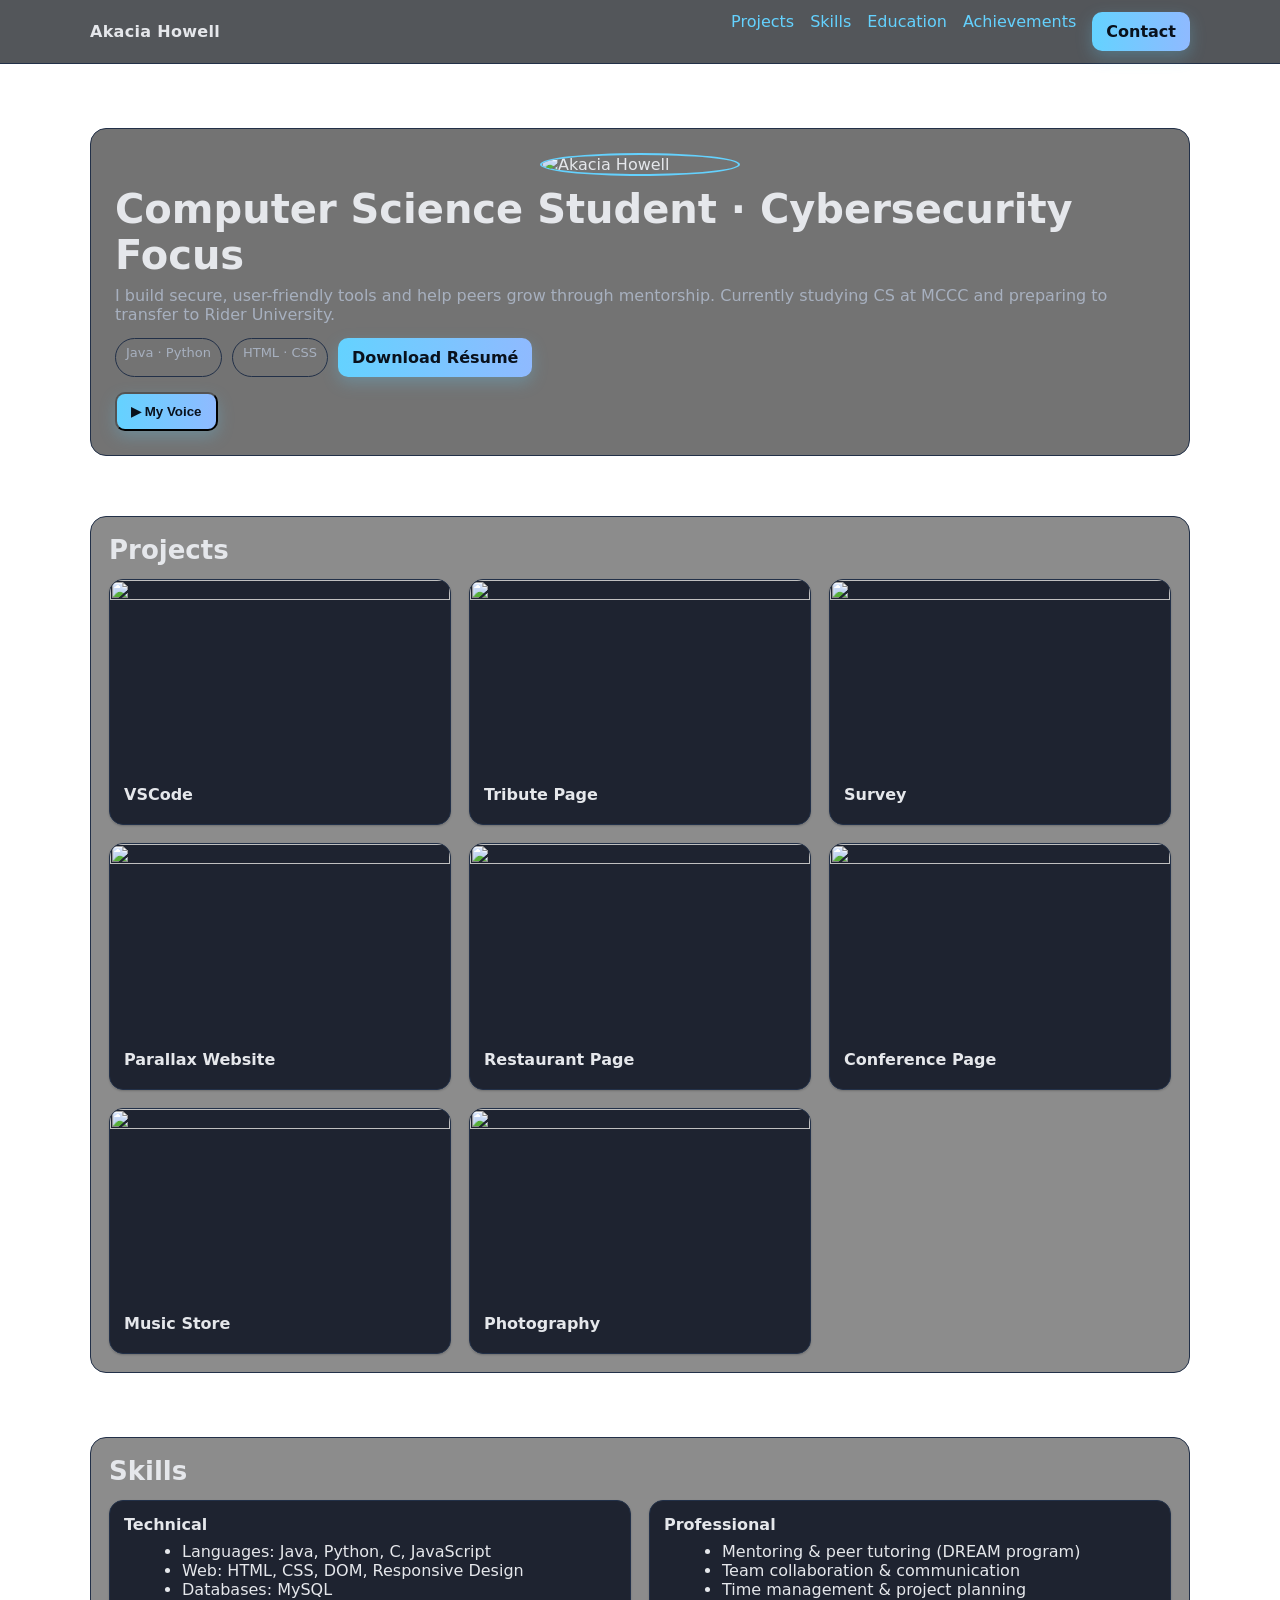
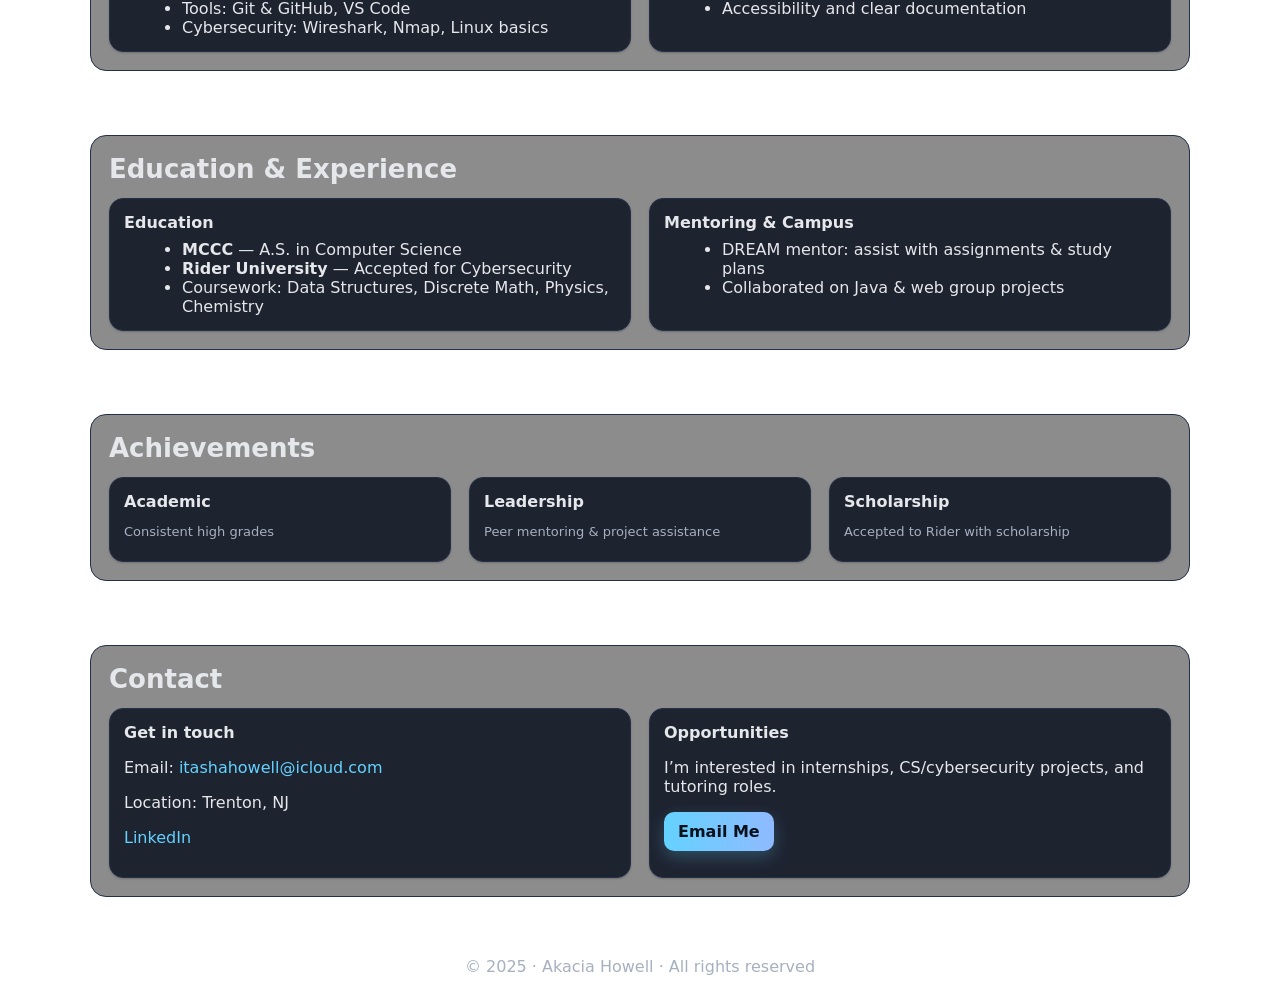
==== index.html @ 45a3fd82 "Create index.html" ====
<!DOCTYPE html>
<html>
<head>
  <meta charset="utf-8">
  <meta http-equiv="refresh" content="0; url=Website%20Project/index.html">
  <title>Redirecting…</title>
</head>
<body>
  <p>If you are not redirected automatically,
     <a href="Website%20Project/index.html">click here</a>.
  </p>
</body>
</html>
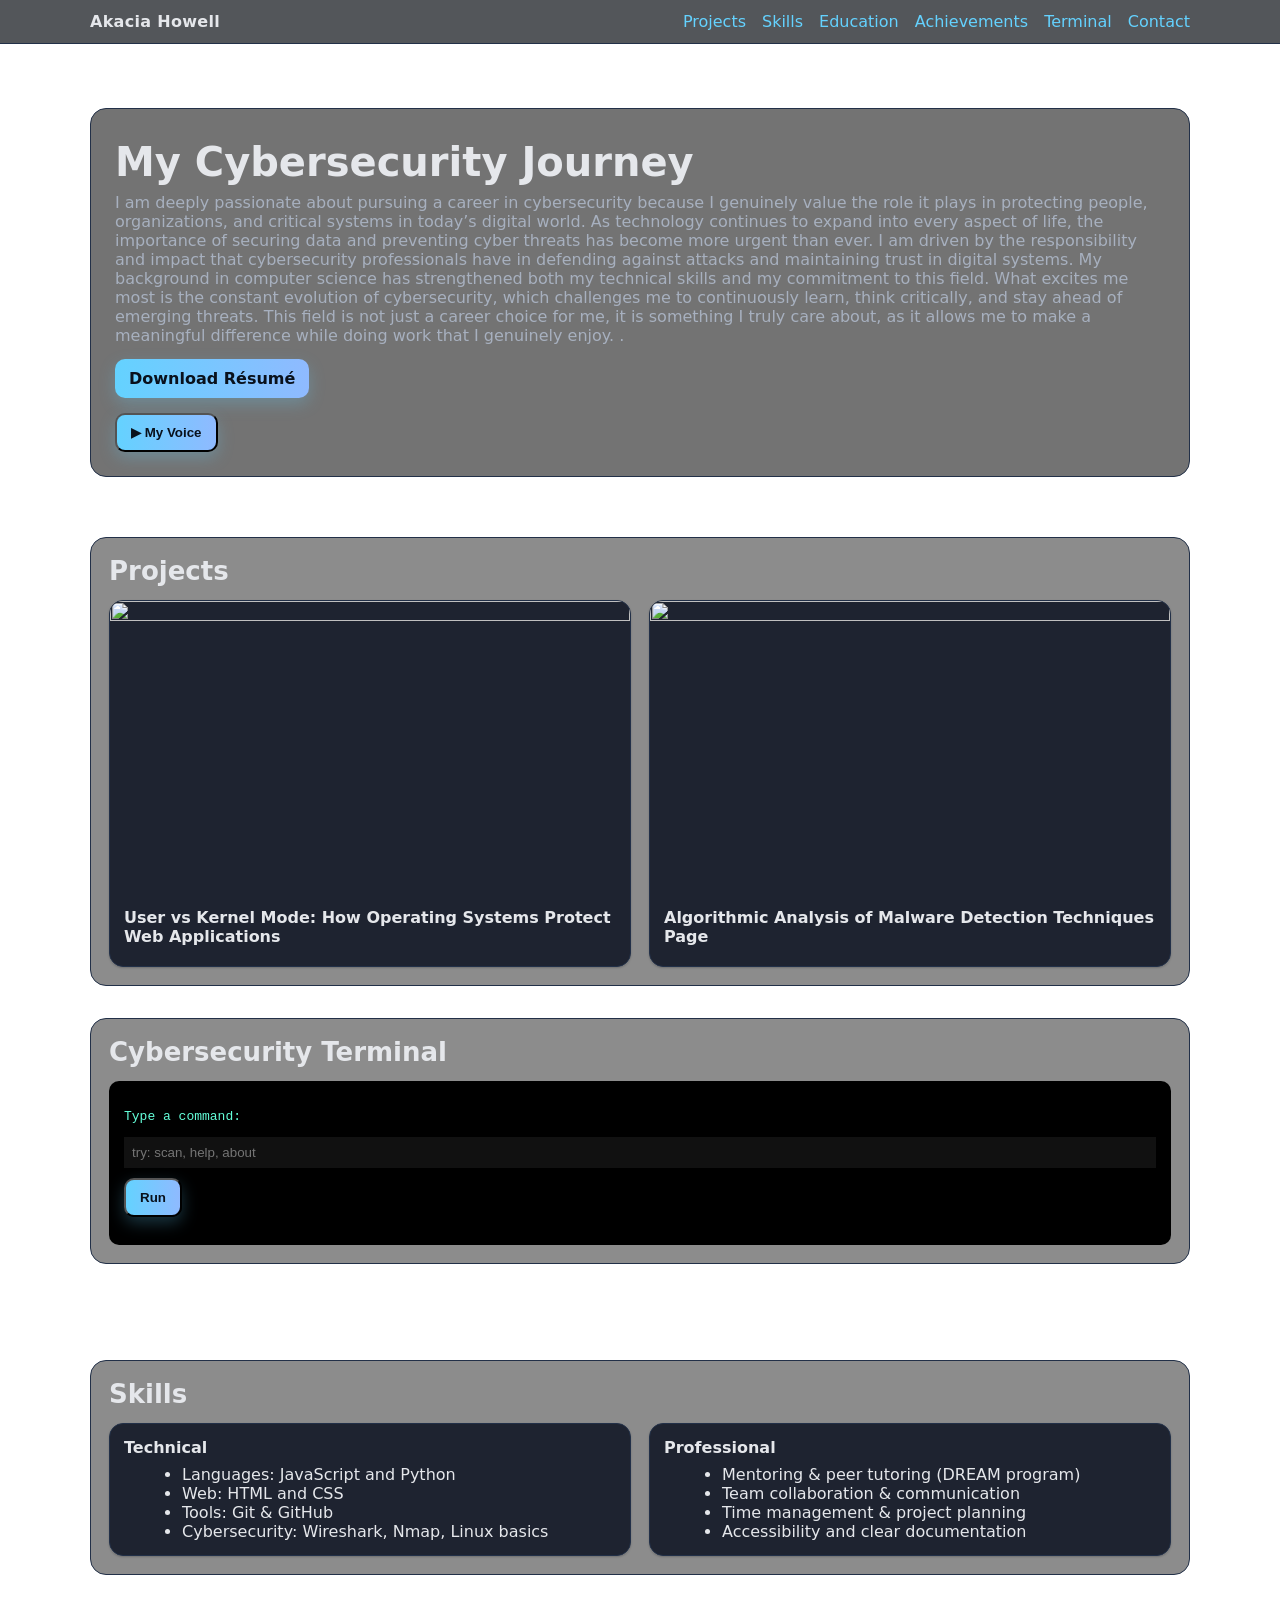
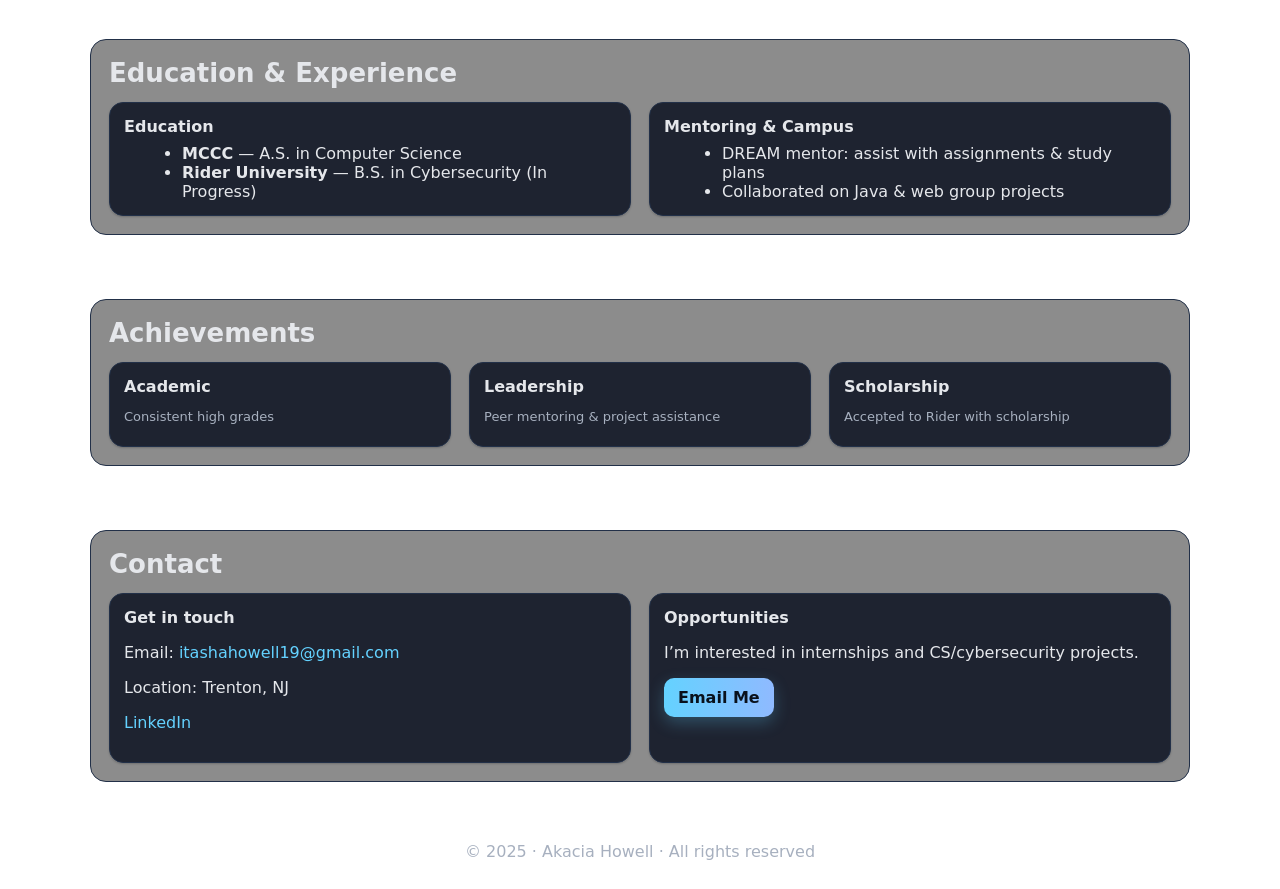
==== commit 01fb94a7: "Update index.html" ====
--- a/index.html
+++ b/index.html
@@ -1,13 +1,320 @@
 <!DOCTYPE html>
-<html>
+<html lang="en">
 <head>
-  <meta charset="utf-8">
-  <meta http-equiv="refresh" content="0; url=Website%20Project/index.html">
-  <title>Redirecting…</title>
+  <meta charset="UTF-8" />
+  <meta name="viewport" content="width=device-width, initial-scale=1" />
+  <title>Akacia Howell — Portfolio</title>
+  <meta name="description" content="Portfolio of Akacia Howell — Computer Science student focusing on Cybersecurity. Projects, skills, achievements, and contact." />
+  <style>
+    :root{
+      --bg:#0b0f14;
+      --card:#121826;
+      --ink:#e5e7eb;
+      --muted:#a7b0bf;
+      --brand:#64d2ff;
+      --ring:#223048;
+      --accent:#9dff90;
+    }
+    *{box-sizing:border-box}
+    body{
+      margin:0;
+      font-family: system-ui, -apple-system, Segoe UI, Roboto, Arial, sans-serif;
+      color:var(--ink);
+      background: url('https://images.wallpapersden.com/image/download/cybersecurity-core_bmdrZ2mUmZqaraWkpJRmbmdsrWZlbWU.jpg') no-repeat center center fixed;
+      background-size: cover;
+    }
+    a{color:var(--brand); text-decoration:none}
+    a:hover{opacity:.9}
+    .wrap{max-width:1100px; margin:0 auto; padding:0 20px}
+    header{
+      position:sticky; top:0; z-index:10;
+      background:rgba(11,15,20,.7); backdrop-filter: blur(6px);
+      border-bottom:1px solid var(--ring);
+    }
+    .nav{
+      display:flex; align-items:center; justify-content:space-between;
+      gap:12px; padding:12px 0;
+    }
+    .nav .brand{font-weight:700; letter-spacing:.3px}
+    .nav ul{display:flex; gap:16px; list-style:none; margin:0; padding:0}
+    .btn{
+      display:inline-block; padding:10px 14px; border-radius:10px;
+      background:linear-gradient(90deg, var(--brand), #8fbaff);
+      color:#09111c; font-weight:700; box-shadow:0 6px 16px rgba(100,210,255,.25);
+      cursor:pointer;
+    }
+
+    .hero{
+      padding:64px 0 28px;
+    }
+    .hero .frame{
+      background:rgba(0,0,0,.55);
+      border:1px solid var(--ring);
+      border-radius:16px;
+      padding:24px;
+    }
+    .hero h1{font-size:clamp(28px, 4vw, 40px); margin:6px 0 8px}
+    .hero p{color:var(--muted); margin:6px 0}
+    .hero img{width:200px; border-radius:50%; border:2px solid var(--brand); display:block; margin:0 auto 10px}
+    .badges{display:flex; gap:10px; flex-wrap:wrap; margin-top:14px}
+    .chip{
+      padding:6px 10px; border:1px solid var(--ring); border-radius:999px;
+      color:var(--muted); font-size:13px
+    }
+
+    section{padding:32px 0}
+    section .panel{background:rgba(0,0,0,.45); border:1px solid var(--ring); border-radius:16px; padding:18px}
+    h2{font-size:clamp(20px, 3vw, 26px); margin:0 0 14px}
+
+    .grid{display:grid; gap:18px; grid-template-columns: repeat(auto-fit, minmax(260px, 1fr));}
+    .card{
+      background:rgba(18,24,38,0.9); border:1px solid var(--ring);
+      border-radius:14px; overflow:hidden; transition:transform .15s ease, box-shadow .15s ease;
+      box-shadow:0 1px 2px rgba(0,0,0,.2);
+    }
+    .card:hover{transform:translateY(-3px); box-shadow:0 10px 24px rgba(0,0,0,.35)}
+    .thumb{width:100%; aspect-ratio:16/9; object-fit:cover; display:block}
+    .body{padding:14px}
+    .title{font-weight:700; margin:0 0 6px}
+    .meta{font-size:13px; color:var(--muted); margin-bottom:8px}
+    .pill{display:inline-block; padding:4px 8px; border-radius:8px; background:#0e2136; color:#b7d3ff; font-size:12px; margin-right:6px; border:1px solid #274467;}
+
+    .two-col{display:grid; gap:18px; grid-template-columns: repeat(auto-fit, minmax(260px,1fr));}
+    ul.clean{margin:8px 0 0 18px}
+    footer{padding:28px 0; text-align:center; color:var(--muted)}
+
+    /* Card links */
+    .card-link{
+      text-decoration:none;
+      color:inherit;
+      display:block;
+    }
+  </style>
 </head>
 <body>
-  <p>If you are not redirected automatically,
-     <a href="Website%20Project/index.html">click here</a>.
-  </p>
+
+  <header>
+    <div class="wrap nav">
+      <div class="brand">Akacia Howell</div>
+      <nav aria-label="Main">
+        <ul>
+          <li><a href="#projects">Projects</a></li>
+          <li><a href="#skills">Skills</a></li>
+          <li><a href="#edu">Education</a></li>
+          <li><a href="#achievements">Achievements</a></li>
+	  <li><a href="#terminal">Terminal</a></li>
+          <li><a href="#contact">Contact</a></li>
+        </ul>
+      </nav>
+    </div>
+  </header>
+
+  <!-- Hero -->
+  <section class="hero">
+    <div class="wrap frame">
+      <h1> My Cybersecurity Journey</h1>
+      <p>I am deeply passionate about pursuing a career in cybersecurity because I genuinely value the role it plays in protecting people, organizations, and critical systems in today’s digital world. As technology continues to expand into every aspect of life, the importance of securing data and preventing cyber threats has become more urgent than ever. I am driven by the responsibility and impact that cybersecurity professionals have in defending against attacks and maintaining trust in digital systems. My background in computer science has strengthened both my technical skills and my commitment to this field. What excites me most is the constant evolution of cybersecurity, which challenges me to continuously learn, think critically, and stay ahead of emerging threats. This field is not just a career choice for me, it is something I truly care about, as it allows me to make a meaningful difference while doing work that I genuinely enjoy.
+.</p>
+
+      <div class="badges">
+        <a class="btn" href="AkaciaHowell Resume.pdf" download>Download Résumé</a>
+      </div>
+
+      <div style="margin-top:15px;">
+        <button class="btn" id="voiceButton">▶ My Voice</button>
+      </div>
+
+      <audio id="mysound" preload="auto">
+        <source src="myvoice.mp3" type="audio/mpeg" />
+      </audio>
+
+    </div>
+  </section>
+
+<!-- Research Projects -->
+<section id="projects">
+  <div class="wrap panel">
+    <h2>Projects</h2>
+    <div class="grid">
+
+      <!-- User vs Kernel Mode: How Operating Systems Protect Web Applications -->
+      <a href="How Operating Systems Protect Web Appliactions.pdf" class="card-link" target="_blank">
+        <article class="card">
+          <img class="thumb" src="https://tse1.mm.bing.net/th/id/OIP.zcaRZOzf8JNSwnL45Ed6wQHaEK?pid=ImgDet&w=187&h=105&c=7&dpr=1.3&o=7&rm=3">
+          <div class="body"><p class="title">User vs Kernel Mode: How Operating Systems Protect Web Applications</p></div>
+        </article>
+      </a>
+
+      <!-- Algorithmic Analysis of Malware Detection Techniques -->
+      <a href="Algorithmic Analysis of Malware Detection Techniques.pdf" class="card-link" target="_blank">
+        <article class="card">
+          <img class="thumb" src="https://tse4.mm.bing.net/th/id/OIP.L10CEeFWBJIqOmSwmkCFOAHaEK?rs=1&pid=ImgDetMain&o=7&rm=3">
+          <div class="body"><p class="title">Algorithmic Analysis of Malware Detection Techniques Page</p></div>
+        </article>
+      </a>
+
+    </div>
+  </div>
+<section id="terminal">
+  <div class="wrap panel">
+    <h2>Cybersecurity Terminal</h2>
+
+    <div style="background:black; padding:15px; border-radius:10px; font-family:monospace;">
+      <p style="color:#64ffda;">Type a command:</p>
+
+      <input id="cmd" placeholder="try: scan, help, about" 
+             style="width:100%; padding:8px; background:#111; color:white; border:none; outline:none;">
+
+      <button class="btn" onclick="runCommand()" style="margin-top:10px;">Run</button>
+
+      <p id="output" style="margin-top:10px; color:#9dff90;"></p>
+    </div>
+  </div>
+</section>
+</section>
+  <!-- Skills -->
+  <section id="skills">
+    <div class="wrap panel">
+      <h2>Skills</h2>
+      <div class="two-col">
+        <div class="card body">
+          <p class="title">Technical</p>
+          <ul class="clean">
+            <li>Languages: JavaScript and Python</li>
+            <li>Web: HTML and CSS</li>
+            <li>Tools: Git & GitHub
+            <li>Cybersecurity: Wireshark, Nmap, Linux basics</li>
+          </ul>
+        </div>
+
+        <div class="card body">
+          <p class="title">Professional</p>
+          <ul class="clean">
+            <li>Mentoring & peer tutoring (DREAM program)</li>
+            <li>Team collaboration & communication</li>
+            <li>Time management & project planning</li>
+            <li>Accessibility and clear documentation</li>
+          </ul>
+        </div>
+      </div>
+    </div>
+  </section>
+
+  <!-- Education -->
+  <section id="edu">
+    <div class="wrap panel">
+      <h2>Education & Experience</h2>
+      <div class="two-col">
+        <div class="card body">
+          <p class="title">Education</p>
+          <ul class="clean">
+            <li><strong>MCCC</strong> — A.S. in Computer Science</li>
+            <li><strong>Rider University</strong> — B.S. in Cybersecurity (In Progress)</li>
+          </ul>
+        </div>
+
+        <div class="card body">
+          <p class="title">Mentoring & Campus</p>
+          <ul class="clean">
+            <li>DREAM mentor: assist with assignments & study plans</li>
+            <li>Collaborated on Java & web group projects</li>
+          </ul>
+        </div>
+      </div>
+    </div>
+  </section>
+
+  <!-- Achievements -->
+  <section id="achievements">
+    <div class="wrap panel">
+      <h2>Achievements</h2>
+      <div class="grid">
+        <div class="card body">
+          <p class="title">Academic</p>
+          <p class="meta">Consistent high grades</p>
+        </div>
+        <div class="card body">
+          <p class="title">Leadership</p>
+          <p class="meta">Peer mentoring & project assistance</p>
+        </div>
+        <div class="card body">
+          <p class="title">Scholarship</p>
+          <p class="meta">Accepted to Rider with scholarship</p>
+        </div>
+      </div>
+    </div>
+  </section>
+
+  <!-- Contact -->
+  <section id="contact">
+    <div class="wrap panel">
+      <h2>Contact</h2>
+      <div class="two-col">
+        <div class="card body">
+          <p class="title">Get in touch</p>
+          <p>Email: <a href="mailto:itashahowell19@gamil.com">itashahowell19@gmail.com</a></p>
+          <p>Location: Trenton, NJ</p>
+          <p><a href="https://www.linkedin.com/" target="_blank">LinkedIn</a></p>
+        </div>
+
+        <div class="card body">
+          <p class="title">Opportunities</p>
+          <p>I’m interested in internships and CS/cybersecurity projects.</p>
+          <a class="btn" href="mailto:itashahowell@icloud.com?subject=Opportunity for Akacia">Email Me</a>
+        </div>
+      </div>
+    </div>
+  </section>
+
+  <footer>
+    <div class="wrap">© 2025 · Akacia Howell · All rights reserved</div>
+  </footer>
+
+  <script>
+    const audio = document.getElementById("mysound");
+    const button = document.getElementById("voiceButton");
+
+    button.addEventListener("click", () => {
+      if (audio.paused) {
+        audio.play();
+        button.textContent = "⏸ Pause";
+      } else {
+        audio.pause();
+        button.textContent = "▶ My Voice";
+      }
+    });
+
+    audio.addEventListener("ended", () => {
+      button.textContent = "▶ My Voice";
+    });
+  </script>
+<script>
+function runCommand(){
+  const input = document.getElementById("cmd").value.toLowerCase();
+  let output = "";
+
+  if(input === "scan"){
+    output = "Scanning system... ✔ No threats found.";
+  } 
+  else if(input === "help"){
+    output = "Available commands: scan, help, about";
+  } 
+  else if(input === "about"){
+    output = "This terminal simulates cybersecurity commands used in analysis.";
+  } 
+  else{
+    output = "Command not recognized. Type 'help'.";
+  }
+
+  document.getElementById("output").innerText = output;
+}
+</script>
+<script>
+document.getElementById("cmd").addEventListener("keypress", function(e){
+  if(e.key === "Enter"){
+    runCommand();
+  }
+});
+</script>
 </body>
 </html>
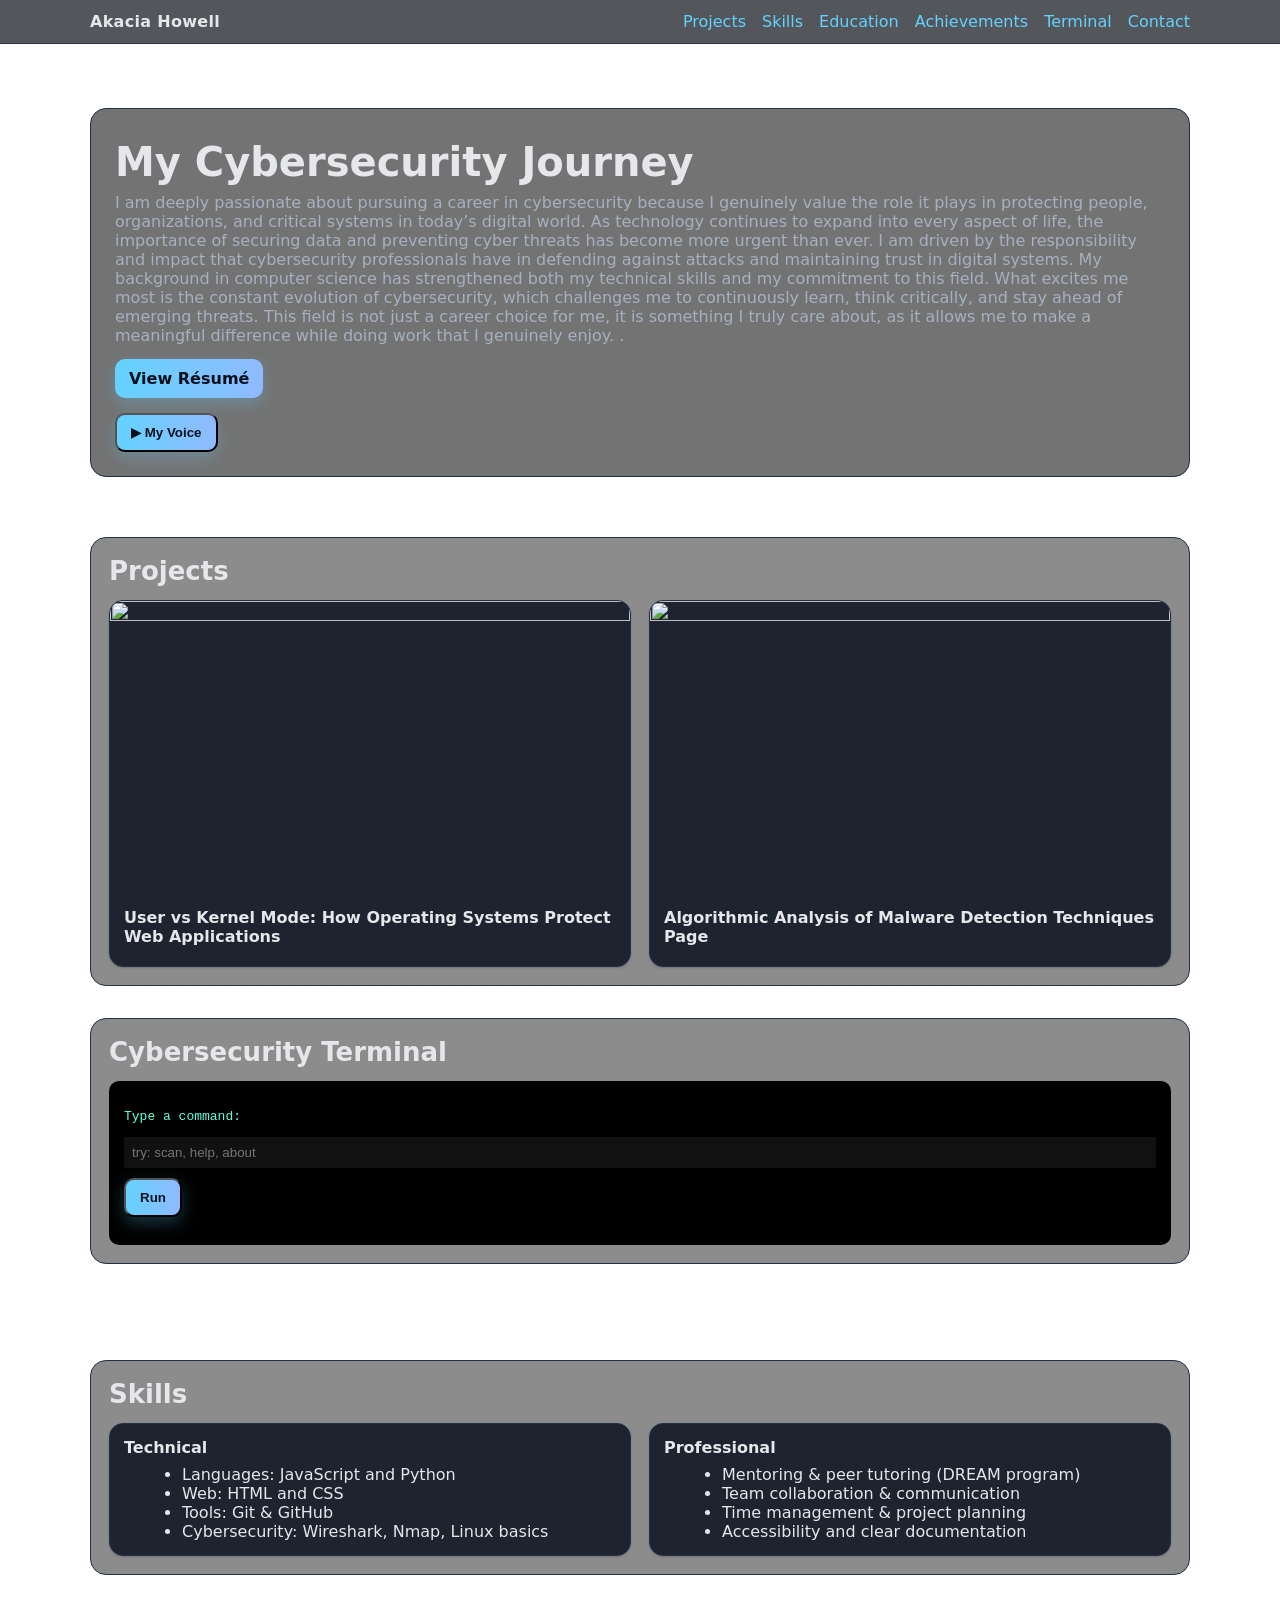
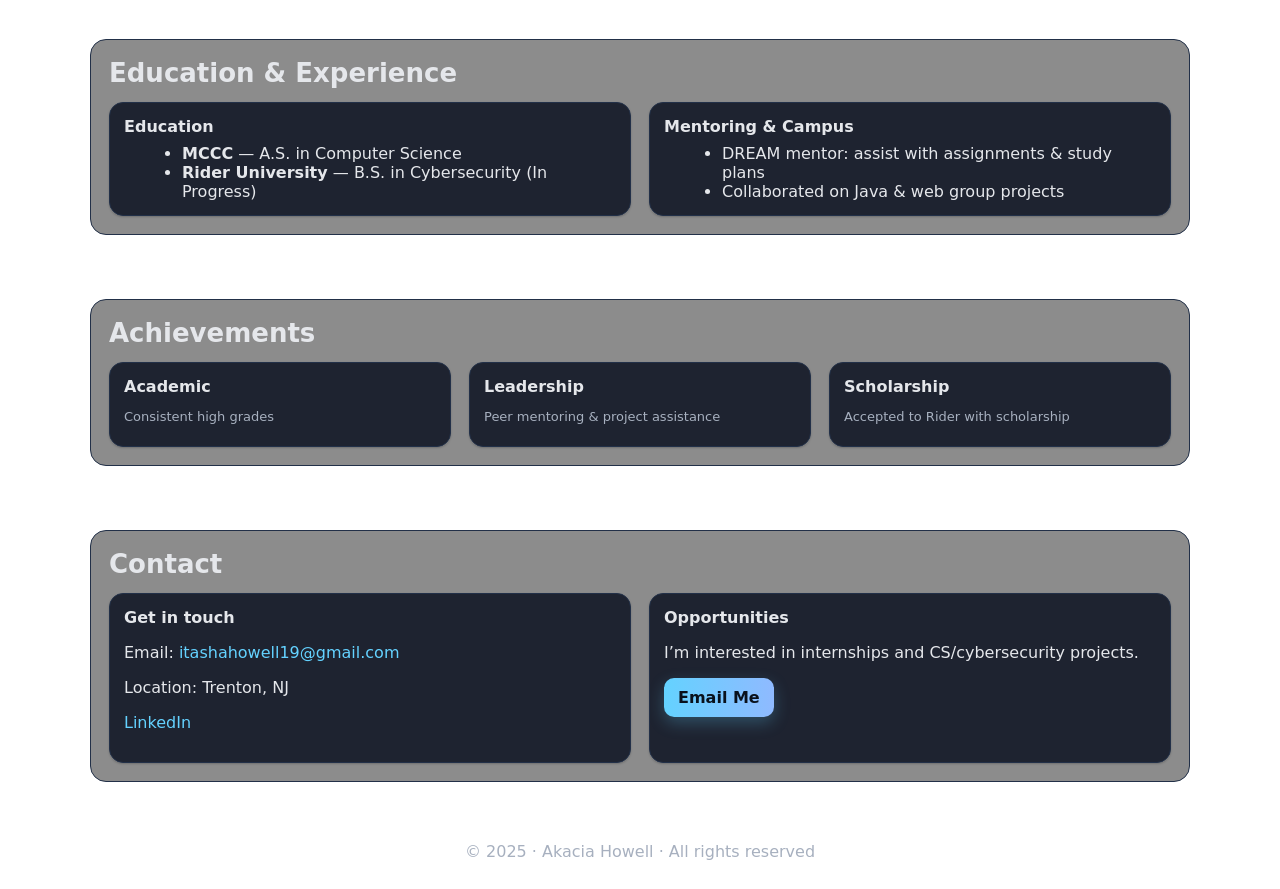
==== commit 82af56fd: "Update index.html" ====
--- a/index.html
+++ b/index.html
@@ -117,7 +117,7 @@
 .</p>
 
       <div class="badges">
-        <a class="btn" href="AkaciaHowell Resume.pdf" download>Download Résumé</a>
+      <a class="btn" href="AkaciaHowell Resume.pdf" target="_blank">View Résumé</a>
       </div>
 
       <div style="margin-top:15px;">
@@ -260,7 +260,7 @@
         <div class="card body">
           <p class="title">Opportunities</p>
           <p>I’m interested in internships and CS/cybersecurity projects.</p>
-          <a class="btn" href="mailto:itashahowell@icloud.com?subject=Opportunity for Akacia">Email Me</a>
+          <a class="btn" href="mailto:itashahowell19@gmail.com?subject=Opportunity for Akacia">Email Me</a>
         </div>
       </div>
     </div>
@@ -318,3 +318,4 @@
 </script>
 </body>
 </html>
+
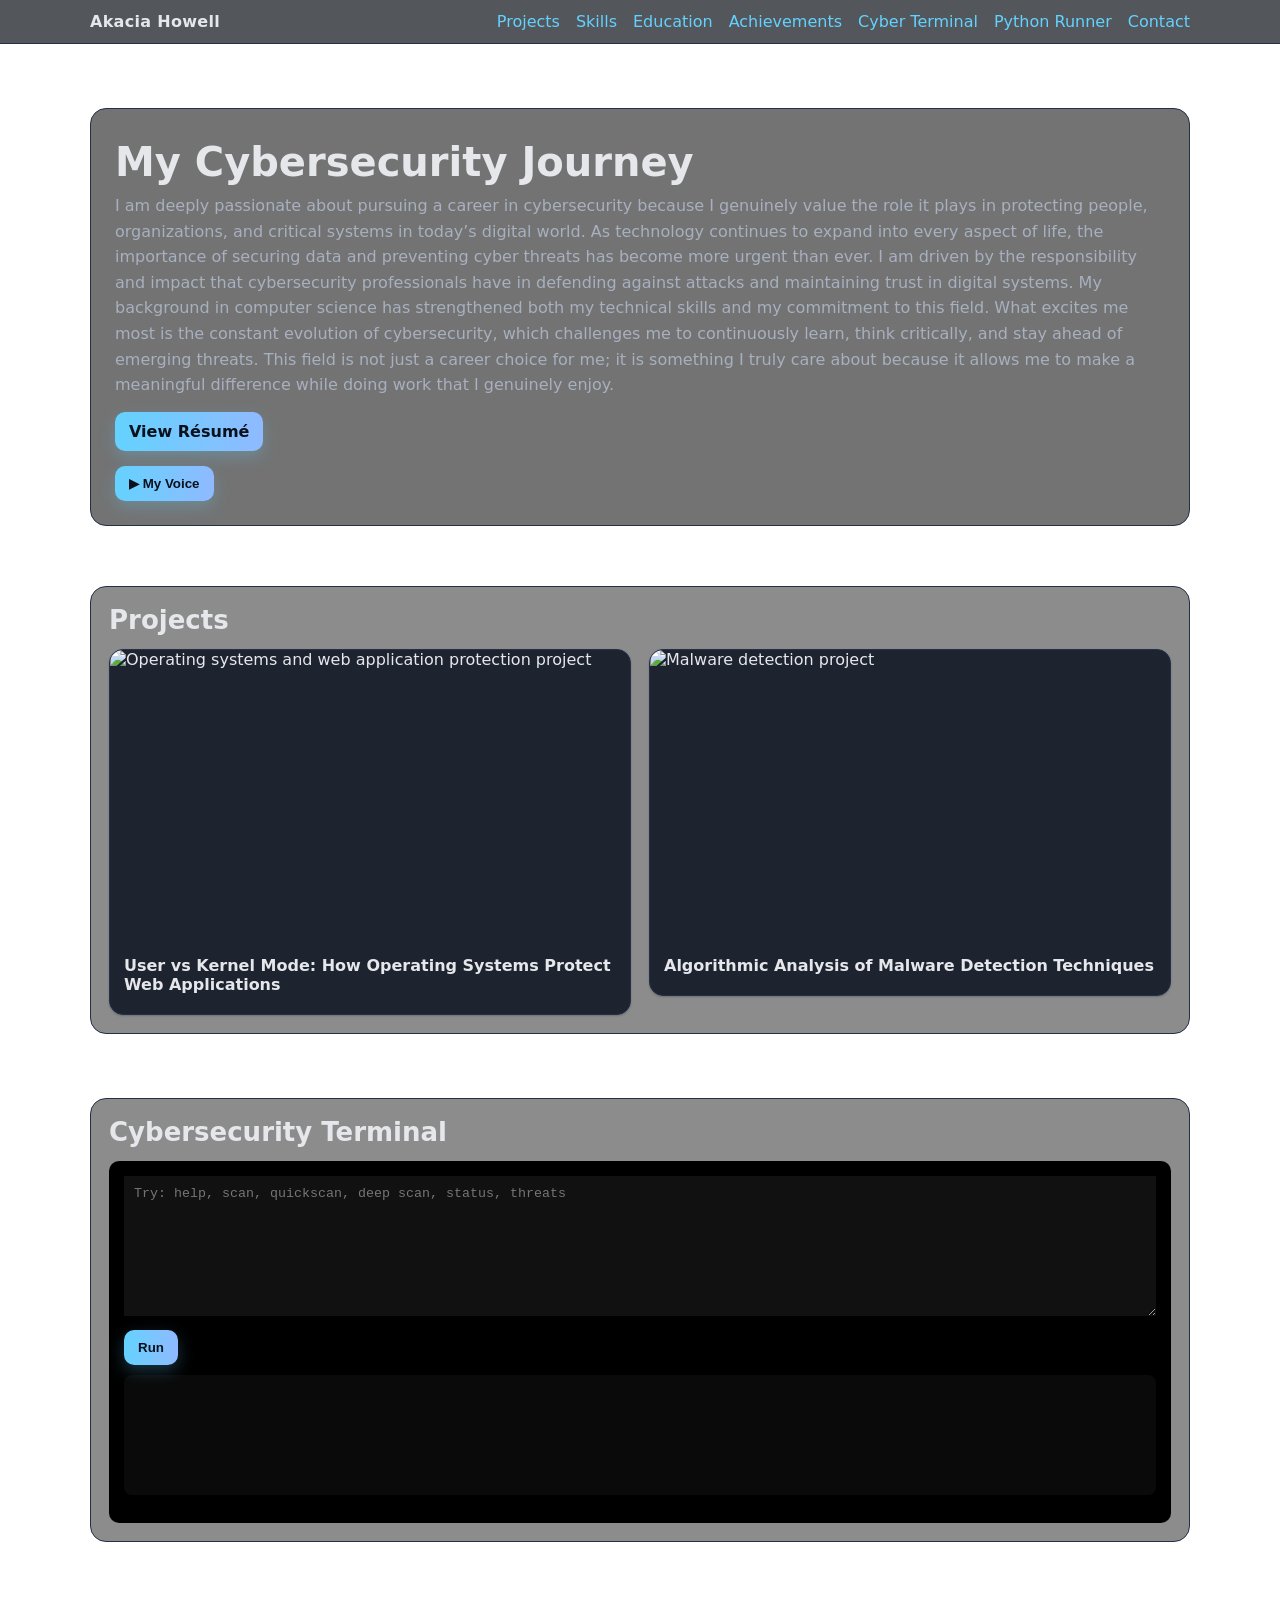
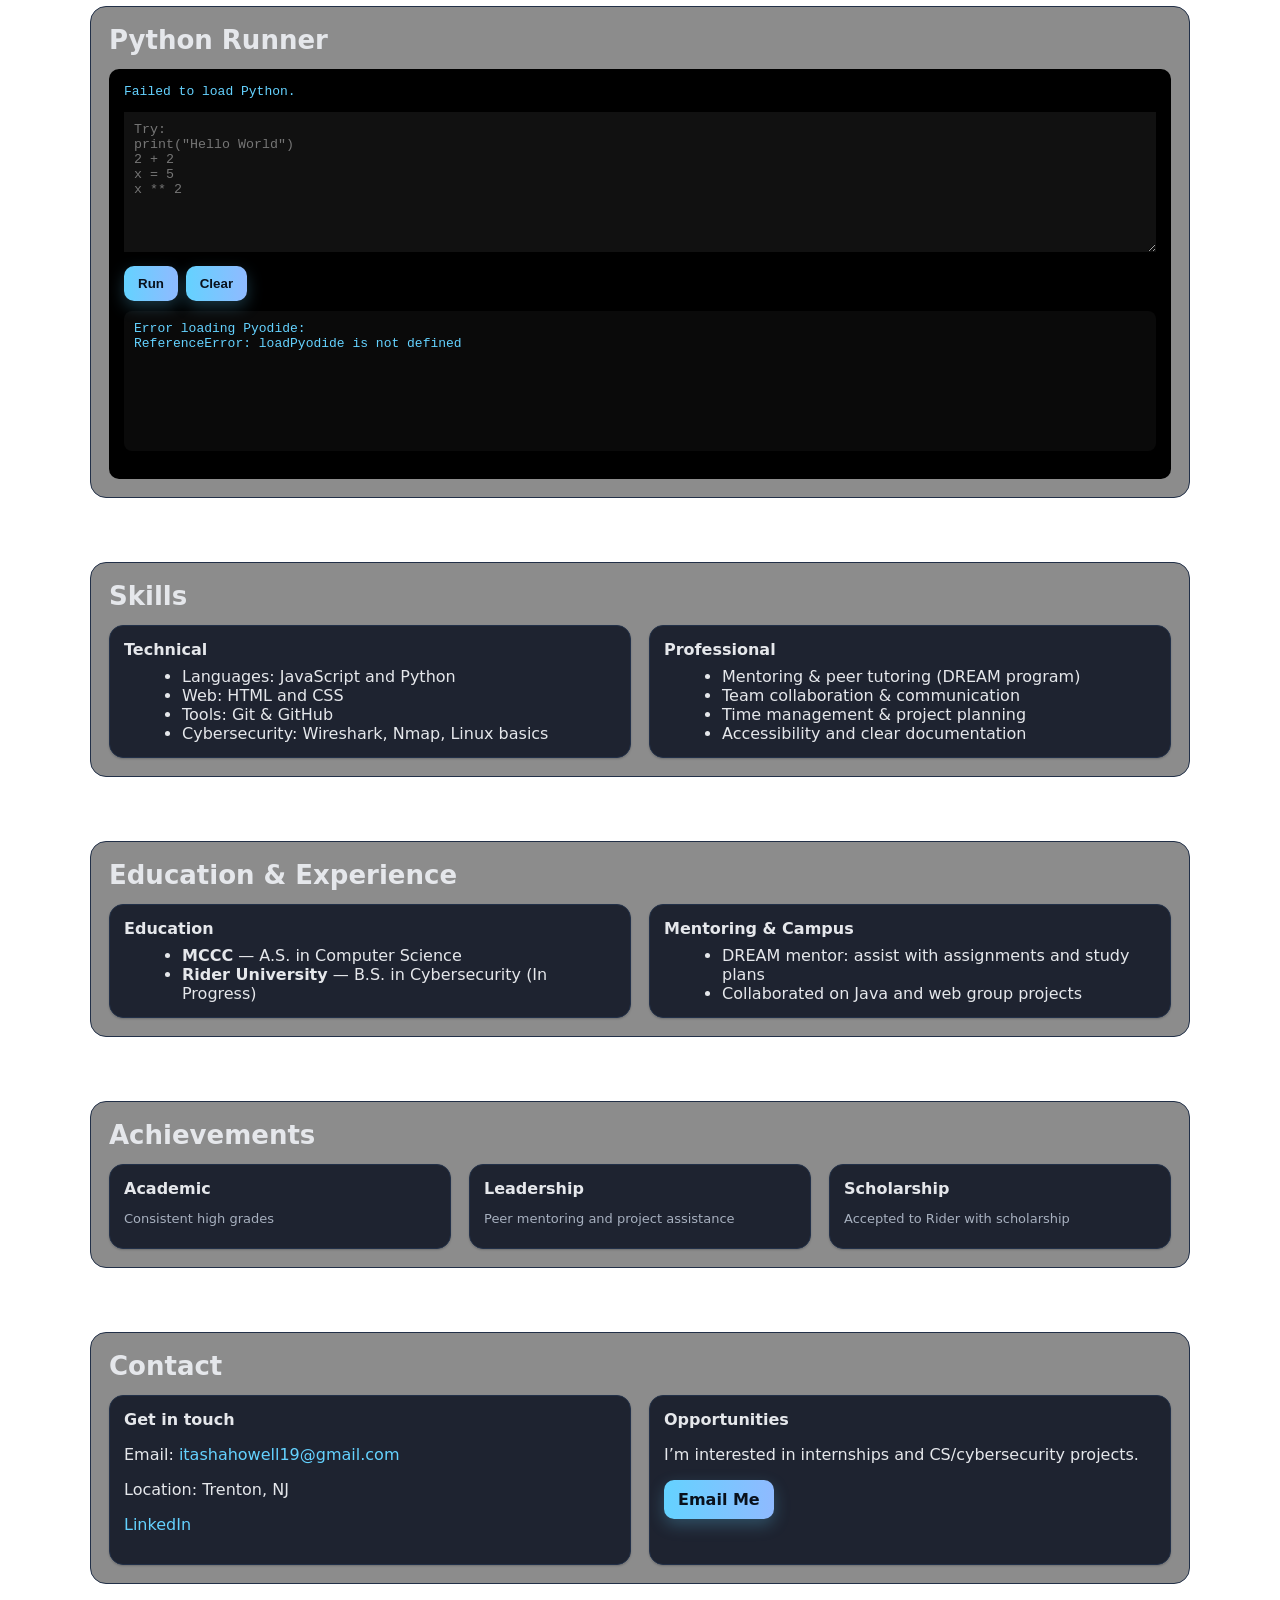
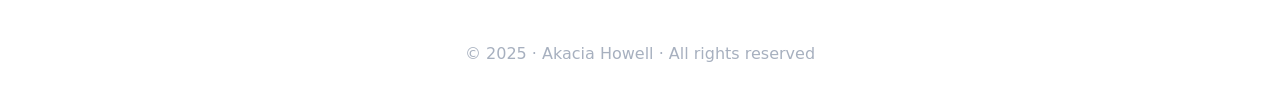
==== commit 06de2ae7: "Update index.html" ====
--- a/index.html
+++ b/index.html
@@ -4,95 +4,247 @@
   <meta charset="UTF-8" />
   <meta name="viewport" content="width=device-width, initial-scale=1" />
   <title>Akacia Howell — Portfolio</title>
-  <meta name="description" content="Portfolio of Akacia Howell — Computer Science student focusing on Cybersecurity. Projects, skills, achievements, and contact." />
+  <meta
+    name="description"
+    content="Portfolio of Akacia Howell — Computer Science student focusing on Cybersecurity. Projects, skills, achievements, and contact."
+  />
   <style>
-    :root{
-      --bg:#0b0f14;
-      --card:#121826;
-      --ink:#e5e7eb;
-      --muted:#a7b0bf;
-      --brand:#64d2ff;
-      --ring:#223048;
-      --accent:#9dff90;
-    }
-    *{box-sizing:border-box}
-    body{
-      margin:0;
+    :root {
+      --bg: #0b0f14;
+      --card: #121826;
+      --ink: #e5e7eb;
+      --muted: #a7b0bf;
+      --brand: #64d2ff;
+      --ring: #223048;
+      --accent: #9dff90;
+    }
+
+    * {
+      box-sizing: border-box;
+    }
+
+    html {
+      scroll-behavior: smooth;
+    }
+
+    body {
+      margin: 0;
       font-family: system-ui, -apple-system, Segoe UI, Roboto, Arial, sans-serif;
-      color:var(--ink);
-      background: url('https://images.wallpapersden.com/image/download/cybersecurity-core_bmdrZ2mUmZqaraWkpJRmbmdsrWZlbWU.jpg') no-repeat center center fixed;
+      color: var(--ink);
+      background: url("https://images.wallpapersden.com/image/download/cybersecurity-core_bmdrZ2mUmZqaraWkpJRmbmdsrWZlbWU.jpg")
+        no-repeat center center fixed;
       background-size: cover;
     }
-    a{color:var(--brand); text-decoration:none}
-    a:hover{opacity:.9}
-    .wrap{max-width:1100px; margin:0 auto; padding:0 20px}
-    header{
-      position:sticky; top:0; z-index:10;
-      background:rgba(11,15,20,.7); backdrop-filter: blur(6px);
-      border-bottom:1px solid var(--ring);
-    }
-    .nav{
-      display:flex; align-items:center; justify-content:space-between;
-      gap:12px; padding:12px 0;
-    }
-    .nav .brand{font-weight:700; letter-spacing:.3px}
-    .nav ul{display:flex; gap:16px; list-style:none; margin:0; padding:0}
-    .btn{
-      display:inline-block; padding:10px 14px; border-radius:10px;
-      background:linear-gradient(90deg, var(--brand), #8fbaff);
-      color:#09111c; font-weight:700; box-shadow:0 6px 16px rgba(100,210,255,.25);
-      cursor:pointer;
-    }
-
-    .hero{
-      padding:64px 0 28px;
-    }
-    .hero .frame{
-      background:rgba(0,0,0,.55);
-      border:1px solid var(--ring);
-      border-radius:16px;
-      padding:24px;
-    }
-    .hero h1{font-size:clamp(28px, 4vw, 40px); margin:6px 0 8px}
-    .hero p{color:var(--muted); margin:6px 0}
-    .hero img{width:200px; border-radius:50%; border:2px solid var(--brand); display:block; margin:0 auto 10px}
-    .badges{display:flex; gap:10px; flex-wrap:wrap; margin-top:14px}
-    .chip{
-      padding:6px 10px; border:1px solid var(--ring); border-radius:999px;
-      color:var(--muted); font-size:13px
-    }
-
-    section{padding:32px 0}
-    section .panel{background:rgba(0,0,0,.45); border:1px solid var(--ring); border-radius:16px; padding:18px}
-    h2{font-size:clamp(20px, 3vw, 26px); margin:0 0 14px}
-
-    .grid{display:grid; gap:18px; grid-template-columns: repeat(auto-fit, minmax(260px, 1fr));}
-    .card{
-      background:rgba(18,24,38,0.9); border:1px solid var(--ring);
-      border-radius:14px; overflow:hidden; transition:transform .15s ease, box-shadow .15s ease;
-      box-shadow:0 1px 2px rgba(0,0,0,.2);
-    }
-    .card:hover{transform:translateY(-3px); box-shadow:0 10px 24px rgba(0,0,0,.35)}
-    .thumb{width:100%; aspect-ratio:16/9; object-fit:cover; display:block}
-    .body{padding:14px}
-    .title{font-weight:700; margin:0 0 6px}
-    .meta{font-size:13px; color:var(--muted); margin-bottom:8px}
-    .pill{display:inline-block; padding:4px 8px; border-radius:8px; background:#0e2136; color:#b7d3ff; font-size:12px; margin-right:6px; border:1px solid #274467;}
-
-    .two-col{display:grid; gap:18px; grid-template-columns: repeat(auto-fit, minmax(260px,1fr));}
-    ul.clean{margin:8px 0 0 18px}
-    footer{padding:28px 0; text-align:center; color:var(--muted)}
-
-    /* Card links */
-    .card-link{
-      text-decoration:none;
-      color:inherit;
-      display:block;
+
+    a {
+      color: var(--brand);
+      text-decoration: none;
+    }
+
+    a:hover {
+      opacity: 0.9;
+    }
+
+    .wrap {
+      max-width: 1100px;
+      margin: 0 auto;
+      padding: 0 20px;
+    }
+
+    header {
+      position: sticky;
+      top: 0;
+      z-index: 10;
+      background: rgba(11, 15, 20, 0.7);
+      backdrop-filter: blur(6px);
+      border-bottom: 1px solid var(--ring);
+    }
+
+    .nav {
+      display: flex;
+      align-items: center;
+      justify-content: space-between;
+      gap: 12px;
+      padding: 12px 0;
+      flex-wrap: wrap;
+    }
+
+    .nav .brand {
+      font-weight: 700;
+      letter-spacing: 0.3px;
+    }
+
+    .nav ul {
+      display: flex;
+      gap: 16px;
+      list-style: none;
+      margin: 0;
+      padding: 0;
+      flex-wrap: wrap;
+      align-items: center;
+    }
+
+    .btn {
+      display: inline-block;
+      padding: 10px 14px;
+      border-radius: 10px;
+      background: linear-gradient(90deg, var(--brand), #8fbaff);
+      color: #09111c;
+      font-weight: 700;
+      box-shadow: 0 6px 16px rgba(100, 210, 255, 0.25);
+      cursor: pointer;
+      border: none;
+    }
+
+    .hero {
+      padding: 64px 0 28px;
+    }
+
+    .hero .frame {
+      background: rgba(0, 0, 0, 0.55);
+      border: 1px solid var(--ring);
+      border-radius: 16px;
+      padding: 24px;
+    }
+
+    .hero h1 {
+      font-size: clamp(28px, 4vw, 40px);
+      margin: 6px 0 8px;
+    }
+
+    .hero p {
+      color: var(--muted);
+      margin: 6px 0;
+      line-height: 1.6;
+    }
+
+    .badges {
+      display: flex;
+      gap: 10px;
+      flex-wrap: wrap;
+      margin-top: 14px;
+    }
+
+    section {
+      padding: 32px 0;
+    }
+
+    section .panel {
+      background: rgba(0, 0, 0, 0.45);
+      border: 1px solid var(--ring);
+      border-radius: 16px;
+      padding: 18px;
+    }
+
+    h2 {
+      font-size: clamp(20px, 3vw, 26px);
+      margin: 0 0 14px;
+    }
+
+    .grid {
+      display: grid;
+      gap: 18px;
+      grid-template-columns: repeat(auto-fit, minmax(260px, 1fr));
+    }
+
+    .card {
+      background: rgba(18, 24, 38, 0.9);
+      border: 1px solid var(--ring);
+      border-radius: 14px;
+      overflow: hidden;
+      transition: transform 0.15s ease, box-shadow 0.15s ease;
+      box-shadow: 0 1px 2px rgba(0, 0, 0, 0.2);
+    }
+
+    .card:hover {
+      transform: translateY(-3px);
+      box-shadow: 0 10px 24px rgba(0, 0, 0, 0.35);
+    }
+
+    .thumb {
+      width: 100%;
+      aspect-ratio: 16 / 9;
+      object-fit: cover;
+      display: block;
+    }
+
+    .body {
+      padding: 14px;
+    }
+
+    .title {
+      font-weight: 700;
+      margin: 0 0 6px;
+    }
+
+    .meta {
+      font-size: 13px;
+      color: var(--muted);
+      margin-bottom: 8px;
+    }
+
+    .two-col {
+      display: grid;
+      gap: 18px;
+      grid-template-columns: repeat(auto-fit, minmax(260px, 1fr));
+    }
+
+    ul.clean {
+      margin: 8px 0 0 18px;
+    }
+
+    footer {
+      padding: 28px 0;
+      text-align: center;
+      color: var(--muted);
+    }
+
+    .card-link {
+      text-decoration: none;
+      color: inherit;
+      display: block;
+    }
+
+    .terminal-box {
+      background: black;
+      padding: 15px;
+      border-radius: 10px;
+      font-family: monospace;
+    }
+
+    .terminal-input {
+      width: 100%;
+      background: #111;
+      color: #9dff90;
+      border: none;
+      outline: none;
+      padding: 10px;
+      min-height: 140px;
+      resize: vertical;
+    }
+
+    .terminal-output {
+      margin-top: 10px;
+      color: #64d2ff;
+      background: #0a0a0a;
+      padding: 10px;
+      border-radius: 8px;
+      min-height: 120px;
+      white-space: pre-wrap;
+    }
+
+    @media (max-width: 700px) {
+      .nav {
+        justify-content: center;
+      }
+
+      .nav ul {
+        justify-content: center;
+      }
     }
   </style>
 </head>
 <body>
-
   <header>
     <div class="wrap nav">
       <div class="brand">Akacia Howell</div>
@@ -102,77 +254,128 @@
           <li><a href="#skills">Skills</a></li>
           <li><a href="#edu">Education</a></li>
           <li><a href="#achievements">Achievements</a></li>
-	  <li><a href="#terminal">Terminal</a></li>
+          <li><a href="#cyber-terminal">Cyber Terminal</a></li>
+          <li><a href="#python-runner">Python Runner</a></li>
           <li><a href="#contact">Contact</a></li>
         </ul>
       </nav>
     </div>
   </header>
 
-  <!-- Hero -->
   <section class="hero">
     <div class="wrap frame">
-      <h1> My Cybersecurity Journey</h1>
-      <p>I am deeply passionate about pursuing a career in cybersecurity because I genuinely value the role it plays in protecting people, organizations, and critical systems in today’s digital world. As technology continues to expand into every aspect of life, the importance of securing data and preventing cyber threats has become more urgent than ever. I am driven by the responsibility and impact that cybersecurity professionals have in defending against attacks and maintaining trust in digital systems. My background in computer science has strengthened both my technical skills and my commitment to this field. What excites me most is the constant evolution of cybersecurity, which challenges me to continuously learn, think critically, and stay ahead of emerging threats. This field is not just a career choice for me, it is something I truly care about, as it allows me to make a meaningful difference while doing work that I genuinely enjoy.
-.</p>
+      <h1>My Cybersecurity Journey</h1>
+      <p>
+        I am deeply passionate about pursuing a career in cybersecurity because I genuinely value the role it plays in protecting people, organizations, and critical systems in today’s digital world. As technology continues to expand into every aspect of life, the importance of securing data and preventing cyber threats has become more urgent than ever. I am driven by the responsibility and impact that cybersecurity professionals have in defending against attacks and maintaining trust in digital systems. My background in computer science has strengthened both my technical skills and my commitment to this field. What excites me most is the constant evolution of cybersecurity, which challenges me to continuously learn, think critically, and stay ahead of emerging threats. This field is not just a career choice for me; it is something I truly care about because it allows me to make a meaningful difference while doing work that I genuinely enjoy.
+      </p>
 
       <div class="badges">
-      <a class="btn" href="AkaciaHowell Resume.pdf" target="_blank">View Résumé</a>
-      </div>
-
-      <div style="margin-top:15px;">
+        <a
+          class="btn"
+          href="AkaciaHowell Resume.pdf"
+          target="_blank"
+          rel="noopener noreferrer"
+        >
+          View Résumé
+        </a>
+      </div>
+
+      <div style="margin-top: 15px;">
         <button class="btn" id="voiceButton">▶ My Voice</button>
       </div>
 
       <audio id="mysound" preload="auto">
         <source src="myvoice.mp3" type="audio/mpeg" />
       </audio>
-
-    </div>
-  </section>
-
-<!-- Research Projects -->
-<section id="projects">
-  <div class="wrap panel">
-    <h2>Projects</h2>
-    <div class="grid">
-
-      <!-- User vs Kernel Mode: How Operating Systems Protect Web Applications -->
-      <a href="How Operating Systems Protect Web Appliactions.pdf" class="card-link" target="_blank">
-        <article class="card">
-          <img class="thumb" src="https://tse1.mm.bing.net/th/id/OIP.zcaRZOzf8JNSwnL45Ed6wQHaEK?pid=ImgDet&w=187&h=105&c=7&dpr=1.3&o=7&rm=3">
-          <div class="body"><p class="title">User vs Kernel Mode: How Operating Systems Protect Web Applications</p></div>
-        </article>
-      </a>
-
-      <!-- Algorithmic Analysis of Malware Detection Techniques -->
-      <a href="Algorithmic Analysis of Malware Detection Techniques.pdf" class="card-link" target="_blank">
-        <article class="card">
-          <img class="thumb" src="https://tse4.mm.bing.net/th/id/OIP.L10CEeFWBJIqOmSwmkCFOAHaEK?rs=1&pid=ImgDetMain&o=7&rm=3">
-          <div class="body"><p class="title">Algorithmic Analysis of Malware Detection Techniques Page</p></div>
-        </article>
-      </a>
-
-    </div>
-  </div>
-<section id="terminal">
-  <div class="wrap panel">
-    <h2>Cybersecurity Terminal</h2>
-
-    <div style="background:black; padding:15px; border-radius:10px; font-family:monospace;">
-      <p style="color:#64ffda;">Type a command:</p>
-
-      <input id="cmd" placeholder="try: scan, help, about" 
-             style="width:100%; padding:8px; background:#111; color:white; border:none; outline:none;">
-
-      <button class="btn" onclick="runCommand()" style="margin-top:10px;">Run</button>
-
-      <p id="output" style="margin-top:10px; color:#9dff90;"></p>
-    </div>
-  </div>
-</section>
-</section>
-  <!-- Skills -->
+    </div>
+  </section>
+
+  <section id="projects">
+    <div class="wrap panel">
+      <h2>Projects</h2>
+      <div class="grid">
+        <a
+          href="How Operating Systems Protect Web Appliactions.pdf"
+          class="card-link"
+          target="_blank"
+          rel="noopener noreferrer"
+        >
+          <article class="card">
+            <img
+              class="thumb"
+              src="https://tse1.mm.bing.net/th/id/OIP.zcaRZOzf8JNSwnL45Ed6wQHaEK?pid=ImgDet&w=187&h=105&c=7&dpr=1.3&o=7&rm=3"
+              alt="Operating systems and web application protection project"
+            />
+            <div class="body">
+              <p class="title">User vs Kernel Mode: How Operating Systems Protect Web Applications</p>
+            </div>
+          </article>
+        </a>
+
+        <a
+          href="Algorithmic Analysis of Malware Detection Techniques.pdf"
+          class="card-link"
+          target="_blank"
+          rel="noopener noreferrer"
+        >
+          <article class="card">
+            <img
+              class="thumb"
+              src="https://tse4.mm.bing.net/th/id/OIP.L10CEeFWBJIqOmSwmkCFOAHaEK?rs=1&pid=ImgDetMain&o=7&rm=3"
+              alt="Malware detection project"
+            />
+            <div class="body">
+              <p class="title">Algorithmic Analysis of Malware Detection Techniques</p>
+            </div>
+          </article>
+        </a>
+      </div>
+    </div>
+  </section>
+
+  <section id="cyber-terminal">
+    <div class="wrap panel">
+      <h2>Cybersecurity Terminal</h2>
+      <div class="terminal-box">
+        <textarea
+          id="cyberInput"
+          class="terminal-input"
+          rows="6"
+          placeholder="Try: help, scan, quickscan, deep scan, status, threats"
+        ></textarea>
+
+        <button class="btn" id="cyberRunBtn" style="margin-top: 10px;">Run</button>
+
+        <pre id="cyberOutput" class="terminal-output"></pre>
+      </div>
+    </div>
+  </section>
+
+  <section id="python-runner">
+    <div class="wrap panel">
+      <h2>Python Runner</h2>
+      <div class="terminal-box">
+        <p id="pyStatus" style="color: #64d2ff; margin-top: 0;">Loading Python...</p>
+
+        <textarea
+          id="pythonInput"
+          class="terminal-input"
+          rows="8"
+          placeholder='Try:
+print("Hello World")
+2 + 2
+x = 5
+x ** 2'
+        ></textarea>
+
+        <button class="btn" id="pythonRunBtn" style="margin-top: 10px;">Run</button>
+        <button class="btn" id="pythonClearBtn" style="margin-top: 10px;">Clear</button>
+
+        <pre id="pythonOutput" class="terminal-output" style="min-height: 140px;"></pre>
+      </div>
+    </div>
+  </section>
+
   <section id="skills">
     <div class="wrap panel">
       <h2>Skills</h2>
@@ -182,7 +385,7 @@
           <ul class="clean">
             <li>Languages: JavaScript and Python</li>
             <li>Web: HTML and CSS</li>
-            <li>Tools: Git & GitHub
+            <li>Tools: Git &amp; GitHub</li>
             <li>Cybersecurity: Wireshark, Nmap, Linux basics</li>
           </ul>
         </div>
@@ -190,9 +393,9 @@
         <div class="card body">
           <p class="title">Professional</p>
           <ul class="clean">
-            <li>Mentoring & peer tutoring (DREAM program)</li>
-            <li>Team collaboration & communication</li>
-            <li>Time management & project planning</li>
+            <li>Mentoring &amp; peer tutoring (DREAM program)</li>
+            <li>Team collaboration &amp; communication</li>
+            <li>Time management &amp; project planning</li>
             <li>Accessibility and clear documentation</li>
           </ul>
         </div>
@@ -200,10 +403,9 @@
     </div>
   </section>
 
-  <!-- Education -->
   <section id="edu">
     <div class="wrap panel">
-      <h2>Education & Experience</h2>
+      <h2>Education &amp; Experience</h2>
       <div class="two-col">
         <div class="card body">
           <p class="title">Education</p>
@@ -214,17 +416,16 @@
         </div>
 
         <div class="card body">
-          <p class="title">Mentoring & Campus</p>
+          <p class="title">Mentoring &amp; Campus</p>
           <ul class="clean">
-            <li>DREAM mentor: assist with assignments & study plans</li>
-            <li>Collaborated on Java & web group projects</li>
+            <li>DREAM mentor: assist with assignments and study plans</li>
+            <li>Collaborated on Java and web group projects</li>
           </ul>
         </div>
       </div>
     </div>
   </section>
 
-  <!-- Achievements -->
   <section id="achievements">
     <div class="wrap panel">
       <h2>Achievements</h2>
@@ -235,7 +436,7 @@
         </div>
         <div class="card body">
           <p class="title">Leadership</p>
-          <p class="meta">Peer mentoring & project assistance</p>
+          <p class="meta">Peer mentoring and project assistance</p>
         </div>
         <div class="card body">
           <p class="title">Scholarship</p>
@@ -245,22 +446,27 @@
     </div>
   </section>
 
-  <!-- Contact -->
   <section id="contact">
     <div class="wrap panel">
       <h2>Contact</h2>
       <div class="two-col">
         <div class="card body">
           <p class="title">Get in touch</p>
-          <p>Email: <a href="mailto:itashahowell19@gamil.com">itashahowell19@gmail.com</a></p>
+          <p>Email: <a href="mailto:itashahowell19@gmail.com">itashahowell19@gmail.com</a></p>
           <p>Location: Trenton, NJ</p>
-          <p><a href="https://www.linkedin.com/" target="_blank">LinkedIn</a></p>
+          <p>
+            <a href="https://www.linkedin.com/" target="_blank" rel="noopener noreferrer">
+              LinkedIn
+            </a>
+          </p>
         </div>
 
         <div class="card body">
           <p class="title">Opportunities</p>
           <p>I’m interested in internships and CS/cybersecurity projects.</p>
-          <a class="btn" href="mailto:itashahowell19@gmail.com?subject=Opportunity for Akacia">Email Me</a>
+          <a class="btn" href="mailto:itashahowell@icloud.com?subject=Opportunity for Akacia">
+            Email Me
+          </a>
         </div>
       </div>
     </div>
@@ -272,50 +478,192 @@
 
   <script>
     const audio = document.getElementById("mysound");
-    const button = document.getElementById("voiceButton");
-
-    button.addEventListener("click", () => {
+    const voiceButton = document.getElementById("voiceButton");
+
+    voiceButton.addEventListener("click", () => {
       if (audio.paused) {
         audio.play();
-        button.textContent = "⏸ Pause";
+        voiceButton.textContent = "⏸ Pause";
       } else {
         audio.pause();
-        button.textContent = "▶ My Voice";
+        voiceButton.textContent = "▶ My Voice";
       }
     });
 
     audio.addEventListener("ended", () => {
-      button.textContent = "▶ My Voice";
+      voiceButton.textContent = "▶ My Voice";
     });
   </script>
-<script>
-function runCommand(){
-  const input = document.getElementById("cmd").value.toLowerCase();
-  let output = "";
-
-  if(input === "scan"){
-    output = "Scanning system... ✔ No threats found.";
-  } 
-  else if(input === "help"){
-    output = "Available commands: scan, help, about";
-  } 
-  else if(input === "about"){
-    output = "This terminal simulates cybersecurity commands used in analysis.";
-  } 
-  else{
-    output = "Command not recognized. Type 'help'.";
-  }
-
-  document.getElementById("output").innerText = output;
-}
-</script>
-<script>
-document.getElementById("cmd").addEventListener("keypress", function(e){
-  if(e.key === "Enter"){
-    runCommand();
-  }
-});
-</script>
+
+  <script>
+    function runCyberCommand() {
+      const code = document.getElementById("cyberInput").value.trim().toLowerCase();
+      const outputEl = document.getElementById("cyberOutput");
+      let output = "";
+
+      if (code === "help") {
+        output = `Commands:
+scan
+quickscan
+deep scan
+status
+threats
+clear`;
+      } else if (code === "scan") {
+        output = `[SCAN STARTED]
+Checking files...
+Checking processes...
+Checking network...
+Scan complete.
+No critical threats found.`;
+      } else if (code === "quickscan") {
+        output = `[QUICK SCAN]
+Memory: Clean
+Startup: Clean
+Downloads: 1 suspicious file flagged`;
+      } else if (code === "deep scan") {
+        outputEl.textContent = "Running deep scan...";
+
+        setTimeout(() => {
+          outputEl.textContent = `[DEEP SCAN COMPLETE]
+Suspicious behavior detected
+Threat level: Medium`;
+        }, 2000);
+        return;
+      } else if (code === "status") {
+        output = `System Status:
+Firewall: ON
+Sandbox: Active
+VM: Running`;
+      } else if (code === "threats") {
+        output = `Threat Log:
+- Trojan detected
+- Suspicious IP blocked`;
+      } else if (code === "clear") {
+        outputEl.textContent = "";
+        document.getElementById("cyberInput").value = "";
+        return;
+      } else {
+        output = "Unknown command. Type 'help'.";
+      }
+
+      outputEl.textContent = output;
+    }
+
+    document.getElementById("cyberRunBtn").addEventListener("click", runCyberCommand);
+
+    document.getElementById("cyberInput").addEventListener("keydown", function (e) {
+      if (e.key === "Enter" && !e.shiftKey) {
+        e.preventDefault();
+        runCyberCommand();
+      }
+    });
+  </script>
+
+  <script src="https://cdn.jsdelivr.net/pyodide/v0.29.3/full/pyodide.js"></script>
+
+  <script>
+    let pyodide;
+    let pyodideReady = false;
+
+    async function initPyodideRunner() {
+      const statusEl = document.getElementById("pyStatus");
+      const outputEl = document.getElementById("pythonOutput");
+      const runBtn = document.getElementById("pythonRunBtn");
+
+      try {
+        statusEl.textContent = "Loading Python runtime...";
+        runBtn.disabled = true;
+
+        pyodide = await loadPyodide({
+          indexURL: "https://cdn.jsdelivr.net/pyodide/v0.29.3/full/"
+        });
+
+        pyodide.runPython(`
+globals_dict = {}
+`);
+
+        pyodideReady = true;
+        statusEl.textContent = "Python ready.";
+        runBtn.disabled = false;
+      } catch (error) {
+        statusEl.textContent = "Failed to load Python.";
+        outputEl.textContent = "Error loading Pyodide:\n" + error;
+      }
+    }
+
+    async function runPythonProgram() {
+      const code = document.getElementById("pythonInput").value.trim();
+      const outputEl = document.getElementById("pythonOutput");
+
+      if (!pyodideReady) {
+        outputEl.textContent = "Python is still loading...";
+        return;
+      }
+
+      try {
+        outputEl.textContent = "Running...";
+
+        pyodide.runPython(`
+import sys, io
+_stdout_capture = io.StringIO()
+sys.stdout = _stdout_capture
+`);
+
+        let result;
+
+        try {
+          result = pyodide.runPython(`
+_eval_result = eval(${JSON.stringify(code)}, globals_dict)
+_capture = _stdout_capture.getvalue()
+(_capture, _eval_result)
+`);
+        } catch {
+          result = await pyodide.runPythonAsync(`
+try:
+    exec(${JSON.stringify(code)}, globals_dict)
+    _capture = _stdout_capture.getvalue()
+    _result = None
+except Exception as e:
+    _capture = _stdout_capture.getvalue()
+    _result = "Error: " + str(e)
+
+(_capture, _result)
+`);
+        }
+
+        const printed = result[0] || "";
+        const value = result[1];
+
+        if (printed && value !== null && value !== undefined) {
+          outputEl.textContent = printed + "\n" + value;
+        } else if (printed) {
+          outputEl.textContent = printed;
+        } else if (value !== null && value !== undefined) {
+          outputEl.textContent = String(value);
+        } else {
+          outputEl.textContent = "Program finished.";
+        }
+      } catch (error) {
+        outputEl.textContent = "Python error:\n" + error;
+      }
+    }
+
+    document.getElementById("pythonRunBtn").addEventListener("click", runPythonProgram);
+
+    document.getElementById("pythonClearBtn").addEventListener("click", () => {
+      document.getElementById("pythonInput").value = "";
+      document.getElementById("pythonOutput").textContent = "";
+    });
+
+    document.getElementById("pythonInput").addEventListener("keydown", function (e) {
+      if (e.key === "Enter" && e.ctrlKey) {
+        e.preventDefault();
+        runPythonProgram();
+      }
+    });
+
+    initPyodideRunner();
+  </script>
 </body>
 </html>
-
